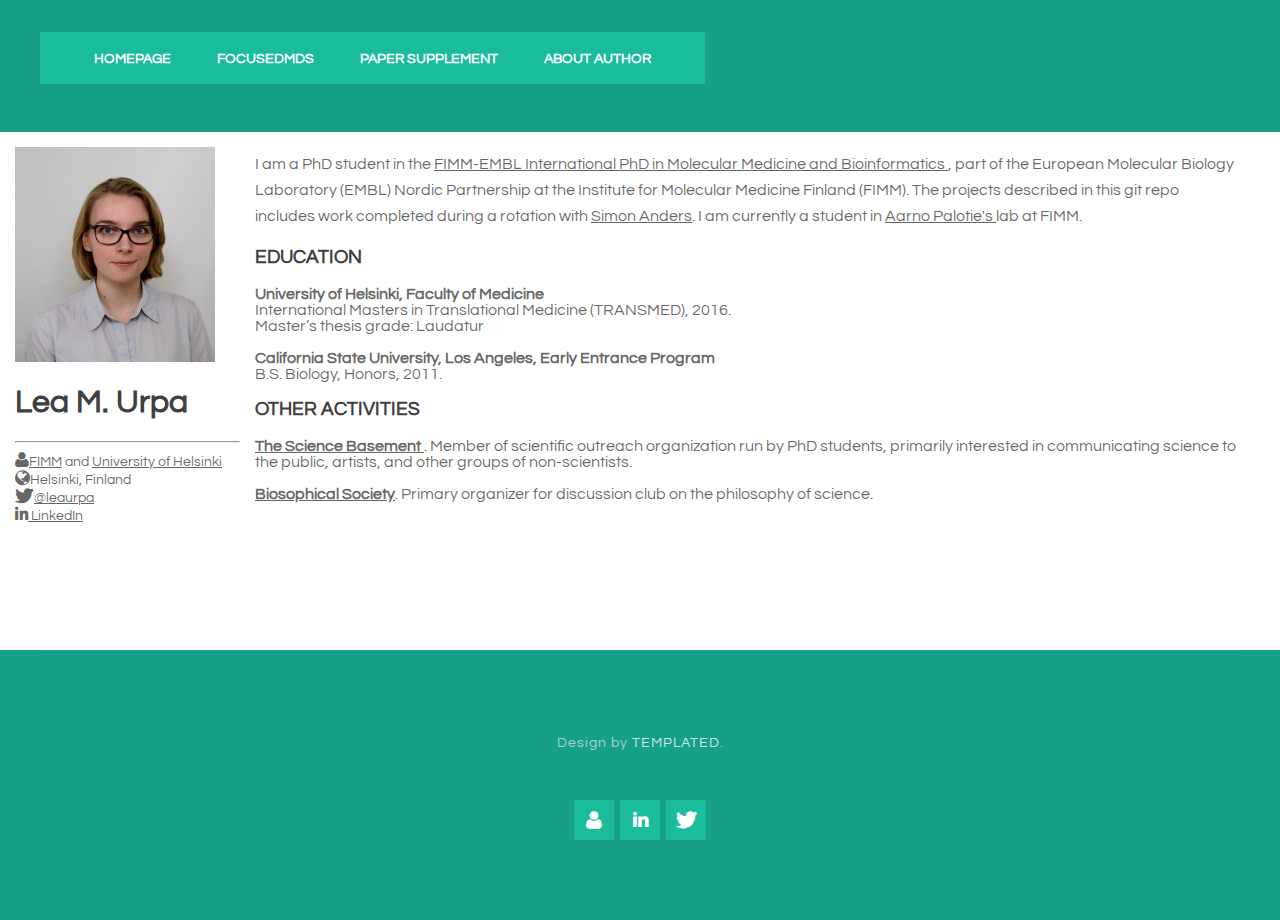
==== About.html @ ff452ba5 "Done fixing the formatting in the new template" ====
<!DOCTYPE html PUBLIC "-//W3C//DTD XHTML 1.0 Strict//EN" "http://www.w3.org/TR/xhtml1/DTD/xhtml1-strict.dtd">
<!--
Design by TEMPLATED
http://templated.co
Released for free under the Creative Commons Attribution License

Name       : Cerulean 
Description: A two-column, fixed-width design with dark color scheme.
Version    : 1.0
Released   : 20131223

-->
<html xmlns="http://www.w3.org/1999/xhtml">

<head>
<meta http-equiv="Content-Type" content="text/html; charset=utf-8" />
<title></title>
<meta name="keywords" content="" />
<meta name="description" content="" />
<link href="http://fonts.googleapis.com/css?family=Source+Sans+Pro:200,300,400,600,700,900|Quicksand:400,700|Questrial" rel="stylesheet" />
<link href="default.css" rel="stylesheet" type="text/css" media="all" />
<link href="fonts.css" rel="stylesheet" type="text/css" media="all" />

<!--[if IE 6]><link href="default_ie6.css" rel="stylesheet" type="text/css" /><![endif]-->
</head>
<body>
<div id="header-wrapper">
	<div id="header" class="container">
		<div id="logo">
			<!-- <h1><span class="icon icon-cog"></span><a href="#">Website title?</a></h1> -->
			<div id="menu">
				<ul>
					<li><a href="https://lea-urpa.github.io/index.html" accesskey="1" title="">Homepage</a></li>
					<li><a href="https://lea-urpa.github.io/focusedMDS.html" accesskey="2" title="">focusedMDS</a></li>
					<li><a href="https://lea-urpa.github.io/PaperSupplement.html" accesskey="3" title="">Paper Supplement</a></li>
					<li class="current_page_item"><a href="#" accesskey="4" title="">About Author</a></li>
				</ul>
			</div>
		</div>
	</div>
</div>


<div class = "wrapper">
	<div id='sidebar', class ="container">
			<div class = "image", id = "profile_image"><img src="images/leaprofile.jpeg"></div>
			<h1>Lea M. Urpa</h1>
			<hr>
			<ul class="fa-ul">
				<li style="font-size:14px"><i class="icon icon-user"></i><a href='https://www.fimm.fi' target="_blank">FIMM</a> and <a href='https://www.helsinki.fi/en' target="_blank">University of Helsinki</a></li>
				<li style="font-size:14px"><i class="icon icon-globe"></i>Helsinki, Finland</li>
				<li style="font-size:14px"><i class="icon icon-twitter"></i><a href='https://twitter.com/leaurpa' target="_blank">@leaurpa</a></li>
				<li style="font-size:14px"><i class="icon icon-linkedin" ></i><a href='https://www.linkedin.com/in/leaurpa/'> LinkedIn</a></li> 
				<li>&nbsp;</li>
			</ul>
	</div>
	<div id="maintext", class="container">
	<p>I am a PhD student in the 
		<a href="https://www.fimm.fi/en/training/doctoral-training/fimm-embl-international-phd"> FIMM-EMBL 
			International PhD in Molecular Medicine and Bioinformatics </a>, part of the European Molecular 
			Biology Laboratory (EMBL) Nordic Partnership at the Institute for Molecular Medicine Finland (FIMM). 
			The projects described in this git repo includes work completed during a rotation with <a href="http://www.zmbh.uni-heidelberg.de/anders/">
			Simon Anders</a>.
			 I am currently a student in <a href= "https://www.fimm.fi/en/research/groups/palotie">Aarno Palotie's </a> lab at FIMM. 
	</p>
	<h3>EDUCATION</h3>
	<p>
		<ul>
			<li> <b>University of Helsinki, Faculty of Medicine </b> <br>
				International Masters in Translational Medicine (TRANSMED), 2016.<br>
				Master’s thesis grade: Laudatur
			</li>
			<br>
			<li> <b>California State University, Los Angeles, Early Entrance Program </b><br>
				B.S. Biology, Honors, 2011. 
			</li>
		</ul>
	</p>
	<h3>OTHER ACTIVITIES</h3>
	<p>
	<ul>
		<li><b><a href= "www.thesciencebasement.org"> 
			The Science Basement </b></a>. 
			Member of scientific outreach organization run by PhD students, primarily interested 
			in communicating science to the public, artists, and other groups of non-scientists.

		</li>
		<br>
		<li><b><a href ="https://www.facebook.com/groups/1552688908324751"> 
			Biosophical Society</b></a>. Primary organizer for discussion club 
			on the philosophy of science.
		</li>
	</ul>
	</p>
	</div>
	</div>	


<div id="copyright" class="container">
	<p>  Design by <a href="http://templated.co" rel="nofollow">TEMPLATED</a>.</p>
		<ul class="contact">
            <li><a href="https://www.fimm.fi/en/research/groups/palotie" class="icon icon-user"><span>Linked In</span></a></li>
            <li><a href="https://www.linkedin.com/in/leaurpa" class="icon icon-linkedin"><span>Linked In</span></a></li>
            <li><a href="https://twitter.com/leaurpa" class="icon icon-twitter"><span>Twitter</span></a></li>
		</ul>
</div>	
</div>
</body>
</html>
---- default.css ----
html, body
	{
		height: 100%;
	}
	
	body
	{
		margin: 0px;
		padding: 0px;
		background: #16A085;
		font-family: 'Questrial', sans-serif;
		font-size: 12pt;
		color: rgba(0,0,0,.6);
	}
	
	
	h1, h2, h3
	{
		margin: 0 0 10 0;
		padding: 0;
		color: #404040;
	}
	
	p, ol, ul
	{
		margin-top: 0;
	}
	
	ol, ul
	{
		padding: 0;
		list-style: none;
	}
	
	p
	{
		line-height: 160%;
	}
	
	strong
	{
	}
	
	a
	{
		color: inherit;
	}
	
	a:hover
	{
		text-decoration: none;
	}
	

	.container
	{
		margin: 0px auto;
		width: 1200px;
	}

/*********************************************************************************/
/* Tutorial content style                                                        */
/*********************************************************************************/	
	.tutorial 
	{
		width:800px;
		margin: 25px 200px 25px;

	}

	.codechunk
	{
		background-color:#EFF0F1;
		padding:10px;
		margin: 10px 0px 10px;
	}
	.figure 
	{
		margin: 25px 0px 25px;
		border: 1px solid rgba(0,0,0,.1);
		padding: 5px;
	}

/*********************************************************************************/
/* CV content style                                                              */
/*********************************************************************************/	
#maintext {
	padding:20px 0px 0px 0px;
}

/*********************************************************************************/
/* Form Style                                                                    */
/*********************************************************************************/

		form
		{
		}
		
			form label
			{
				display: block;
				text-align: left;
				margin-bottom: 0.5em;
			}
			
			form .submit
			{
				margin-top: 2em;
				line-height: 1.5em;
				font-size: 1.3em;
			}
		
			form input.text,
			form select,
			form textarea
			{
				position: relative;
				-webkit-appearance: none;
				display: block;
				border: 0;
				background: #fff;
				background: rgba(255,255,255,0.75);
				width: 100%;
				border-radius: 0.50em;
				margin: 1em 0em;
				padding: 1.50em 1em;
				box-shadow: inset 0 0.1em 0.1em 0 rgba(0,0,0,0.05);
				border: solid 1px rgba(0,0,0,0.15);
				-moz-transition: all 0.35s ease-in-out;
				-webkit-transition: all 0.35s ease-in-out;
				-o-transition: all 0.35s ease-in-out;
				-ms-transition: all 0.35s ease-in-out;
				transition: all 0.35s ease-in-out;
				font-size: 1em;
				outline: none;
			}

				form input.text:hover,
				form select:hover,
				form textarea:hover
				{
				}

				form input.text:focus,
				form select:focus,
				form textarea:focus
				{
					box-shadow: 0 0 2px 1px #E0E0E0;
					background: #fff;
				}
				
				form textarea
				{
					min-height: 12em;
				}

				form .formerize-placeholder
				{
					color: #555 !important;
				}

				form ::-webkit-input-placeholder
				{
					color: #555 !important;
				}

				form :-moz-placeholder
				{
					color: #555 !important;
				}

				form ::-moz-placeholder
				{
					color: #555 !important;
				}

				form :-ms-input-placeholder
				{
					color: #555 !important;
				}

				form ::-moz-focus-inner
				{
					border: 0;
				}


/*********************************************************************************/
/* Image Style                                                                   */
/*********************************************************************************/

	.image
	{
		display: inline-block;
		float:center;
	}
	
	.image img
	{
		display: block;
		width: 100%;
	}
	
	.image-full
	{
		display: block;
		width: 100%;
		margin: 0 0 3em 0;
	}
	
	.image-left
	{
		float: left;
		margin: 0 2em 2em 0;
	}
	
	.image-centered
	{
		display: block;
		margin: 0 0 2em 0;
	}
	
	.image-centered img
	{
		margin: 0 auto;
		width: auto;
	}

	#profile_image 
	{
		width:200px;
	}

	#math_fig
	{
		width:500px;
		border: 1px solid rgba(0,0,0,.1);
	}

/*********************************************************************************/
/* List Styles                                                                   */
/*********************************************************************************/

	ul.style1
	{
	}


/*********************************************************************************/
/* Social Icon Styles                                                            */
/*********************************************************************************/

	ul.contact
	{
		margin: 0;
		padding: 2em 0em 0em 0em;
		list-style: none;
	}
	
	ul.contact li
	{
		display: inline-block;
		padding: 0em 0.10em;
		font-size: 1em;
	}
	
	ul.contact li span
	{
		display: none;
		margin: 0;
		padding: 0;
	}
	
	ul.contact li a
	{
		color: #FFF;
	}
	
	ul.contact li a:before
	{
		display: inline-block;
		background: #1ABC9C;
		width: 40px;
		height: 40px;
		line-height: 40px;
		text-align: center;
		color: #FFFFFF;
	}
	

/*********************************************************************************/
/* Button Style                                                                  */
/*********************************************************************************/

	.button
	{
		display: inline-block;
		margin-top: 2em;
		padding: 0.8em 2em;
		background: #16A085;
		line-height: 1.8em;
		letter-spacing: 1px;
		text-decoration: none;
		font-size: 1em;
		color: #FFF;
	}
	
	.button:before
	{
		display: inline-block;
		background: #8DCB89;
		margin-right: 1em;
		width: 40px;
		height: 40px;
		line-height: 40px;
		border-radius: 20px;
		text-align: center;
		color: #272925;
	}
	
	.button-small
	{
	}
		
/*********************************************************************************/
/* Heading Titles                                                                */
/*********************************************************************************/

	.title
	{
		margin-bottom: 3em;
	}
	
	.title h2
	{
		font-size: 2.8em;
	}
	
	.title .byline
	{
		font-size: 1.1em;
		color: #6F6F6F;
	}

/*********************************************************************************/
/* Header                                                                        */
/*********************************************************************************/

	#header-wrapper
	{
		overflow: hidden;
		padding: 2em 0em;
		background: url(images/bg01.jpg) repeat-x center top;
	}

	#header
	{
	}

/*********************************************************************************/
/* Logo                                                                          */
/*********************************************************************************/

	#logo
	{
	}
	
	#logo h1
	{
		display: inline-block;
		margin-bottom: 0.20em;
		padding: 0.20em 0.9em;
		font-size: 3.5em;
	}
	
	#logo a
	{
		text-decoration: none;
		color: #FFF;
	}
	
	#logo span
	{
		padding-right: 0.5em;
		text-transform: uppercase;
		font-size: 0.90em;
		color: rgba(255,255,255,1);
	}

	#logo span a
	{
		color: rgba(255,255,255,0.8);
	}
	
	

/*********************************************************************************/
/* Menu                                                                          */
/*********************************************************************************/

	#menu
	{
	}
	
	#menu ul
	{
		display: inline-block;
		padding: 0em 2em;
		background: #1ABC9C;
		text-align: center;
	}
	
	#menu li
	{
		display: inline-block;
	}
	
	#menu li a, #menu li span
	{
		display: inline-block;
		padding: 1.3em 1.5em;
		text-decoration: none;
		font-size: 0.90em;
		font-weight: 600;
		text-transform: uppercase;
		outline: 0;
		color: #FFF;
	}
	
	#menu li:hover a, #menu li.active a, #menu li.active span
	{
	}
	
	#menu .current_page_item a
	{
		color: #FFF;
	}
	

/*********************************************************************************/
/* Banner                                                                        */
/*********************************************************************************/

	#banner
	{
	}

/*********************************************************************************/
/* Wrapper                                                                       */
/*********************************************************************************/


	.wrapper
	{
		overflow: hidden;
		padding: 0em 0em 5em 0em;
		background: #FFF;
	}

	#wrapper1
	{
		background: #FFF;
	}

	#wrapper2
	{
		overflow: hidden;
		background: #F3F3F3;
		padding: 5em 0em;
		text-align: center;
	}

	#wrapper3
	{
	}
	
	#wrapper4
	{
	}

/*********************************************************************************/
/* Welcome                                                                       */
/*********************************************************************************/

	#welcome
	{
		overflow: hidden;
		width: 1000px;
		padding: 8em 100px 0em 100px;
		text-align: center;
		color: rgba(0,0,0,0.6);
	}
	
	#welcome .content
	{
		padding: 0em 8em;
	}
	
	#welcome .title h2
	{
		color: rgba(0,0,0,0.8);
	}
	
	#welcome a,
	#welcome strong
	{
		color: rgba(0,0,0,0.8);
	}

/*********************************************************************************/
/* Page                                                                          */
/*********************************************************************************/

	#page-wrapper
	{
		overflow: hidden;
		background: #F3F3F3;
		padding: 3em 0em;
		text-align: center;
	}

	#page
	{
	}

/*********************************************************************************/
/* Content                                                                       */
/*********************************************************************************/

	#content
	{
		float: left;
		width: 700px;
		padding-right: 100px;
		border-right: 1px solid rgba(0,0,0,.1);
	}

/*********************************************************************************/
/* Sidebar                                                                       */
/*********************************************************************************/

	#sidebar
	{
		/*display:inline-block;*/
		float: left;
		width: 225px;
		padding: 15px;

	}


/*********************************************************************************/
/* Footer                                                                        */
/*********************************************************************************/

	#footer
	{
		text-align: center;
	}

	
	#footer .title span
	{
		color: rgba(255,255,255,0.4);
	}

/*********************************************************************************/
/* Copyright                                                                     */
/*********************************************************************************/

	#copyright
	{
		overflow: hidden;
		padding: 5em 0em;
		border-top: 1px solid rgba(255,255,255,0.08);
		text-align: center;
	}
	
	#copyright p
	{
		letter-spacing: 1px;
		font-size: 0.90em;
		color: rgba(255,255,255,0.6);
	}
	
	#copyright a
	{
		text-decoration: none;
		color: rgba(255,255,255,0.8);
	}

/*********************************************************************************/
/* Newsletter                                                                    */
/*********************************************************************************/

	#newsletter
	{
		overflow: hidden;
		padding: 8em 0em;
		background: #EDEDED;
		text-align: center;
	}
	
	#newsletter .title h2
	{
		color: rgba(0,0,0,0.8);
	}
	
	#newsletter .content
	{
		width: 600px;
		margin: 0px auto;
	}
	
/*********************************************************************************/
/* Portfolio                                                                     */
/*********************************************************************************/

	#portfolio
	{
	}
	
	#portfolio .box
	{
		text-align: center;
		color: rgba(0,0,0,0.5);
	}
	
	#portfolio h3
	{
		display: block;
		padding-bottom: 1em;
		font-size: 1em;
		color: rgba(0,0,0,0.6);
	}

	#portfolio .title
	{
		text-align: center;
	}

	#portfolio .title h2
	{
		color: rgba(0,0,0,0.8);
	}

	.column1,
	.column2,
	.column3,
	.column4
	{
		width: 282px;
	}
	
	.column1,
	.column2,
	.column3
	{
		float: left;
		margin-right: 24px;
	}
	
	.column4
	{
		float: right;
	}

/*********************************************************************************/
/* Three Columns                                                                 */
/*********************************************************************************/

	#three-column
	{
		overflow: hidden;
		text-align: center;
	}
	
	#three-column h2
	{
		margin: 1em 0em;
		font-size: 1.5em;
		font-weight: 700;
	}
	
	#three-column .icon
	{
		position: relative;
		display: block;
		margin: 0px auto 0.80em auto;
		background: none;
		line-height: 150px;
		font-size: 4em;
		width: 150px;
		height: 150px;
		border-radius: 100px;
		border: 6px solid #67128F;
		text-align: center;
		color: #FFF;
		
	}
		
	#three-column #tbox1,
	#three-column #tbox2,
	#three-column #tbox3
	{
		float: left;
		width: 320px;
		padding: 80px 40px 80px 40px;
	}
	
	#three-column .title
	{
		text-align: center;
	}
	
	#three-column .title h2
	{
		font-size: 1.60em;
	}
	
	#three-column .title .byline
	{
		padding-top: 0.50em;
		font-size: 0.90em;
		color: #858585;
	}

	#three-column .arrow-down
	{
		border-top-color: #292929;
	}
	
	
	ul.tools
	{
		margin: 0;
		padding: 0em 0em 0em 0em;
		list-style: none;
	}
	
	ul.tools li
	{
		display: inline-block;
		padding: 0em .2em;
		font-size: 4em;
	}
	
	ul.tools li span
	{
		display: none;
		margin: 0;
		padding: 0;
	}
	
	ul.tools li a
	{
		color: #FFF;
	}
	
	ul.tools li a:before
	{
		display: inline-block;
		background: #1ABC9C;
		width: 120px;
		height: 120px;
		border-radius: 50%;
		line-height: 120px;
		text-align: center;
		color: #FFFFFF;
	}
---- fonts.css ----
@charset 'UTF-8';

@font-face
{
	font-family: 'FontAwesome';
	src: url('fonts/fontawesome-webfont.eot?v=3.0.1');
	src: url('fonts/fontawesome-webfont.eot?#iefix&v=3.0.1') format('embedded-opentype'),
	     url('fonts/fontawesome-webfont.woff?v=3.0.1') format('woff'),
	     url('fonts/fontawesome-webfont.ttf?v=3.0.1') format('truetype'),
	     url('fonts/fontawesome-webfont.svg#FontAwesome') format('svg');
	font-weight: normal;
	font-style: normal;
}

@font-face
{
	font-family: 'Font-Awesome-Social';
	src: url('fonts/fontawesome-social-webfont.eot');
	src: url('fonts/fontawesome-social-webfont.eot?#iefix') format('embedded-opentype'),
	     url('fonts/fontawesome-social-webfont.woff') format('woff'),
		 url('fonts/fontawesome-social-webfont.ttf') format('truetype'),
		 url('fonts/fontawesome-social-webfont.svg#Font-Awesome-More') format('svg');
	font-weight: normal;
	font-style: normal;
}

/*********************************************************************************/
/* Icons                                                                         */
/*********************************************************************************/

	/*
		Powered by:
		
		Font Awesome (http://fortawesome.github.com/Font-Awesome/)
		Font Awesome More (http://gregoryloucas.github.com/Font-Awesome-More/)
	*/

	.icon
	{
		text-decoration: none;
	}

		.icon:before
		{
			font-size: 1.25em;
			text-decoration: none;
			font-family: FontAwesome;
			font-weight: normal;
			font-style: normal;
			-webkit-text-rendering: optimizeLegibility;
			-moz-text-rendering: optimizeLegibility;
			-ms-text-rendering: optimizeLegibility;
			-o-text-rendering: optimizeLegibility;
			text-rendering: optimizeLegibility;
			-webkit-font-smoothing: antialiased;
			-moz-font-smoothing: antialiased;
			-ms-font-smoothing: antialiased;
			-o-font-smoothing: antialiased;
			font-smoothing: antialiased;
			-webkit-font-feature-settings: "liga" 1, "dlig" 1;
			-moz-font-feature-settings: "liga=1, dlig=1";
			-ms-font-feature-settings: "liga" 1, "dlig" 1;
			-o-font-feature-settings: "liga" 1, "dlig" 1;
			font-feature-settings: "liga" 1, "dlig" 1;
		}

		.icon-glass:before                { content: "\f000"; }
		.icon-music:before                { content: "\f001"; }
		.icon-search:before               { content: "\f002"; }
		.icon-envelope:before             { content: "\f003"; }
		.icon-heart:before                { content: "\f004"; }
		.icon-star:before                 { content: "\f005"; }
		.icon-star-empty:before           { content: "\f006"; }
		.icon-user:before                 { content: "\f007"; }
		.icon-film:before                 { content: "\f008"; }
		.icon-th-large:before             { content: "\f009"; }
		.icon-th:before                   { content: "\f00a"; }
		.icon-th-list:before              { content: "\f00b"; }
		.icon-ok:before                   { content: "\f00c"; }
		.icon-remove:before               { content: "\f00d"; }
		.icon-zoom-in:before              { content: "\f00e"; }

		.icon-zoom-out:before             { content: "\f010"; }
		.icon-off:before                  { content: "\f011"; }
		.icon-signal:before               { content: "\f012"; }
		.icon-cog:before                  { content: "\f013"; }
		.icon-trash:before                { content: "\f014"; }
		.icon-home:before                 { content: "\f015"; }
		.icon-file:before                 { content: "\f016"; }
		.icon-time:before                 { content: "\f017"; }
		.icon-road:before                 { content: "\f018"; }
		.icon-download-alt:before         { content: "\f019"; }
		.icon-download:before             { content: "\f01a"; }
		.icon-upload:before               { content: "\f01b"; }
		.icon-inbox:before                { content: "\f01c"; }
		.icon-play-circle:before          { content: "\f01d"; }
		.icon-repeat:before               { content: "\f01e"; }

		/* \f020 doesn't work in Safari. all shifted one down */
		.icon-refresh:before              { content: "\f021"; }
		.icon-list-alt:before             { content: "\f022"; }
		.icon-lock:before                 { content: "\f023"; }
		.icon-flag:before                 { content: "\f024"; }
		.icon-headphones:before           { content: "\f025"; }
		.icon-volume-off:before           { content: "\f026"; }
		.icon-volume-down:before          { content: "\f027"; }
		.icon-volume-up:before            { content: "\f028"; }
		.icon-qrcode:before               { content: "\f029"; }
		.icon-barcode:before              { content: "\f02a"; }
		.icon-tag:before                  { content: "\f02b"; }
		.icon-tags:before                 { content: "\f02c"; }
		.icon-book:before                 { content: "\f02d"; }
		.icon-bookmark:before             { content: "\f02e"; }
		.icon-print:before                { content: "\f02f"; }

		.icon-camera:before               { content: "\f030"; }
		.icon-font:before                 { content: "\f031"; }
		.icon-bold:before                 { content: "\f032"; }
		.icon-italic:before               { content: "\f033"; }
		.icon-text-height:before          { content: "\f034"; }
		.icon-text-width:before           { content: "\f035"; }
		.icon-align-left:before           { content: "\f036"; }
		.icon-align-center:before         { content: "\f037"; }
		.icon-align-right:before          { content: "\f038"; }
		.icon-align-justify:before        { content: "\f039"; }
		.icon-list:before                 { content: "\f03a"; }
		.icon-indent-left:before          { content: "\f03b"; }
		.icon-indent-right:before         { content: "\f03c"; }
		.icon-facetime-video:before       { content: "\f03d"; }
		.icon-picture:before              { content: "\f03e"; }

		.icon-pencil:before               { content: "\f040"; }
		.icon-map-marker:before           { content: "\f041"; }
		.icon-adjust:before               { content: "\f042"; }
		.icon-tint:before                 { content: "\f043"; }
		.icon-edit:before                 { content: "\f044"; }
		.icon-share:before                { content: "\f045"; }
		.icon-check:before                { content: "\f046"; }
		.icon-move:before                 { content: "\f047"; }
		.icon-step-backward:before        { content: "\f048"; }
		.icon-fast-backward:before        { content: "\f049"; }
		.icon-backward:before             { content: "\f04a"; }
		.icon-play:before                 { content: "\f04b"; }
		.icon-pause:before                { content: "\f04c"; }
		.icon-stop:before                 { content: "\f04d"; }
		.icon-forward:before              { content: "\f04e"; }

		.icon-fast-forward:before         { content: "\f050"; }
		.icon-step-forward:before         { content: "\f051"; }
		.icon-eject:before                { content: "\f052"; }
		.icon-chevron-left:before         { content: "\f053"; }
		.icon-chevron-right:before        { content: "\f054"; }
		.icon-plus-sign:before            { content: "\f055"; }
		.icon-minus-sign:before           { content: "\f056"; }
		.icon-remove-sign:before          { content: "\f057"; }
		.icon-ok-sign:before              { content: "\f058"; }
		.icon-question-sign:before        { content: "\f059"; }
		.icon-info-sign:before            { content: "\f05a"; }
		.icon-screenshot:before           { content: "\f05b"; }
		.icon-remove-circle:before        { content: "\f05c"; }
		.icon-ok-circle:before            { content: "\f05d"; }
		.icon-ban-circle:before           { content: "\f05e"; }

		.icon-arrow-left:before           { content: "\f060"; }
		.icon-arrow-right:before          { content: "\f061"; }
		.icon-arrow-up:before             { content: "\f062"; }
		.icon-arrow-down:before           { content: "\f063"; }
		.icon-share-alt:before            { content: "\f064"; }
		.icon-resize-full:before          { content: "\f065"; }
		.icon-resize-small:before         { content: "\f066"; }
		.icon-plus:before                 { content: "\f067"; }
		.icon-minus:before                { content: "\f068"; }
		.icon-asterisk:before             { content: "\f069"; }
		.icon-exclamation-sign:before     { content: "\f06a"; }
		.icon-gift:before                 { content: "\f06b"; }
		.icon-leaf:before                 { content: "\f06c"; }
		.icon-fire:before                 { content: "\f06d"; }
		.icon-eye-open:before             { content: "\f06e"; }

		.icon-eye-close:before            { content: "\f070"; }
		.icon-warning-sign:before         { content: "\f071"; }
		.icon-plane:before                { content: "\f072"; }
		.icon-calendar:before             { content: "\f073"; }
		.icon-random:before               { content: "\f074"; }
		.icon-comment:before              { content: "\f075"; }
		.icon-magnet:before               { content: "\f076"; }
		.icon-chevron-up:before           { content: "\f077"; }
		.icon-chevron-down:before         { content: "\f078"; }
		.icon-retweet:before              { content: "\f079"; }
		.icon-shopping-cart:before        { content: "\f07a"; }
		.icon-folder-close:before         { content: "\f07b"; }
		.icon-folder-open:before          { content: "\f07c"; }
		.icon-resize-vertical:before      { content: "\f07d"; }
		.icon-resize-horizontal:before    { content: "\f07e"; }

		.icon-bar-chart:before            { content: "\f080"; }
		.icon-twitter-sign:before         { content: "\f081"; }
		.icon-facebook-sign:before        { content: "\f082"; }
		.icon-camera-retro:before         { content: "\f083"; }
		.icon-key:before                  { content: "\f084"; }
		.icon-cogs:before                 { content: "\f085"; }
		.icon-comments:before             { content: "\f086"; }
		.icon-thumbs-up:before            { content: "\f087"; }
		.icon-thumbs-down:before          { content: "\f088"; }
		.icon-star-half:before            { content: "\f089"; }
		.icon-heart-empty:before          { content: "\f08a"; }
		.icon-signout:before              { content: "\f08b"; }
		.icon-linkedin-sign:before        { content: "\f08c"; }
		.icon-pushpin:before              { content: "\f08d"; }
		.icon-external-link:before        { content: "\f08e"; }

		.icon-signin:before               { content: "\f090"; }
		.icon-trophy:before               { content: "\f091"; }
		.icon-github-sign:before          { content: "\f092"; }
		.icon-upload-alt:before           { content: "\f093"; }
		.icon-lemon:before                { content: "\f094"; }
		.icon-phone:before                { content: "\f095"; }
		.icon-check-empty:before          { content: "\f096"; }
		.icon-bookmark-empty:before       { content: "\f097"; }
		.icon-phone-sign:before           { content: "\f098"; }
		.icon-twitter:before              { content: "\f099"; }
		.icon-facebook:before             { content: "\f09a"; }
		.icon-github:before               { content: "\f09b"; }
		.icon-unlock:before               { content: "\f09c"; }
		.icon-credit-card:before          { content: "\f09d"; }
		.icon-rss:before                  { content: "\f09e"; }

		.icon-hdd:before                  { content: "\f0a0"; }
		.icon-bullhorn:before             { content: "\f0a1"; }
		.icon-bell:before                 { content: "\f0a2"; }
		.icon-certificate:before          { content: "\f0a3"; }
		.icon-hand-right:before           { content: "\f0a4"; }
		.icon-hand-left:before            { content: "\f0a5"; }
		.icon-hand-up:before              { content: "\f0a6"; }
		.icon-hand-down:before            { content: "\f0a7"; }
		.icon-circle-arrow-left:before    { content: "\f0a8"; }
		.icon-circle-arrow-right:before   { content: "\f0a9"; }
		.icon-circle-arrow-up:before      { content: "\f0aa"; }
		.icon-circle-arrow-down:before    { content: "\f0ab"; }
		.icon-globe:before                { content: "\f0ac"; }
		.icon-wrench:before               { content: "\f0ad"; }
		.icon-tasks:before                { content: "\f0ae"; }

		.icon-filter:before               { content: "\f0b0"; }
		.icon-briefcase:before            { content: "\f0b1"; }
		.icon-fullscreen:before           { content: "\f0b2"; }

		.icon-group:before                { content: "\f0c0"; }
		.icon-link:before                 { content: "\f0c1"; }
		.icon-cloud:before                { content: "\f0c2"; }
		.icon-beaker:before               { content: "\f0c3"; }
		.icon-cut:before                  { content: "\f0c4"; }
		.icon-copy:before                 { content: "\f0c5"; }
		.icon-paper-clip:before           { content: "\f0c6"; }
		.icon-save:before                 { content: "\f0c7"; }
		.icon-sign-blank:before           { content: "\f0c8"; }
		.icon-reorder:before              { content: "\f0c9"; }
		.icon-list-ul:before              { content: "\f0ca"; }
		.icon-list-ol:before              { content: "\f0cb"; }
		.icon-strikethrough:before        { content: "\f0cc"; }
		.icon-underline:before            { content: "\f0cd"; }
		.icon-table:before                { content: "\f0ce"; }

		.icon-magic:before                { content: "\f0d0"; }
		.icon-truck:before                { content: "\f0d1"; }
		.icon-pinterest:before            { content: "\f0d2"; }
		.icon-pinterest-sign:before       { content: "\f0d3"; }
		.icon-google-plus-sign:before     { content: "\f0d4"; }
		.icon-google-plus:before          { content: "\f0d5"; }
		.icon-money:before                { content: "\f0d6"; }
		.icon-caret-down:before           { content: "\f0d7"; }
		.icon-caret-up:before             { content: "\f0d8"; }
		.icon-caret-left:before           { content: "\f0d9"; }
		.icon-caret-right:before          { content: "\f0da"; }
		.icon-columns:before              { content: "\f0db"; }
		.icon-sort:before                 { content: "\f0dc"; }
		.icon-sort-down:before            { content: "\f0dd"; }
		.icon-sort-up:before              { content: "\f0de"; }

		.icon-envelope-alt:before         { content: "\f0e0"; }
		.icon-linkedin:before             { content: "\f0e1"; }
		.icon-undo:before                 { content: "\f0e2"; }
		.icon-legal:before                { content: "\f0e3"; }
		.icon-dashboard:before            { content: "\f0e4"; }
		.icon-comment-alt:before          { content: "\f0e5"; }
		.icon-comments-alt:before         { content: "\f0e6"; }
		.icon-bolt:before                 { content: "\f0e7"; }
		.icon-sitemap:before              { content: "\f0e8"; }
		.icon-umbrella:before             { content: "\f0e9"; }
		.icon-paste:before                { content: "\f0ea"; }
		.icon-lightbulb:before            { content: "\f0eb"; }
		.icon-exchange:before             { content: "\f0ec"; }
		.icon-cloud-download:before       { content: "\f0ed"; }
		.icon-cloud-upload:before         { content: "\f0ee"; }

		.icon-user-md:before              { content: "\f0f0"; }
		.icon-stethoscope:before          { content: "\f0f1"; }
		.icon-suitcase:before             { content: "\f0f2"; }
		.icon-bell-alt:before             { content: "\f0f3"; }
		.icon-coffee:before               { content: "\f0f4"; }
		.icon-food:before                 { content: "\f0f5"; }
		.icon-file-alt:before             { content: "\f0f6"; }
		.icon-building:before             { content: "\f0f7"; }
		.icon-hospital:before             { content: "\f0f8"; }
		.icon-ambulance:before            { content: "\f0f9"; }
		.icon-medkit:before               { content: "\f0fa"; }
		.icon-fighter-jet:before          { content: "\f0fb"; }
		.icon-beer:before                 { content: "\f0fc"; }
		.icon-h-sign:before               { content: "\f0fd"; }
		.icon-plus-sign-alt:before        { content: "\f0fe"; }

		.icon-double-angle-left:before    { content: "\f100"; }
		.icon-double-angle-right:before   { content: "\f101"; }
		.icon-double-angle-up:before      { content: "\f102"; }
		.icon-double-angle-down:before    { content: "\f103"; }
		.icon-angle-left:before           { content: "\f104"; }
		.icon-angle-right:before          { content: "\f105"; }
		.icon-angle-up:before             { content: "\f106"; }
		.icon-angle-down:before           { content: "\f107"; }
		.icon-desktop:before              { content: "\f108"; }
		.icon-laptop:before               { content: "\f109"; }
		.icon-tablet:before               { content: "\f10a"; }
		.icon-mobile-phone:before         { content: "\f10b"; }
		.icon-circle-blank:before         { content: "\f10c"; }
		.icon-quote-left:before           { content: "\f10d"; }
		.icon-quote-right:before          { content: "\f10e"; }

		.icon-spinner:before              { content: "\f110"; }
		.icon-circle:before               { content: "\f111"; }
		.icon-reply:before                { content: "\f112"; }
		.icon-github-alt:before           { content: "\f113"; }
		.icon-folder-close-alt:before     { content: "\f114"; }
		.icon-folder-open-alt:before      { content: "\f115"; }

		.icon-blogger-sign:before,.icon-blogger:before,.icon-delicious:before,.icon-dribbble-sign:before,.icon-dribbble:before,.icon-dropbox:before,.icon-drupal:before,.icon-evernote-sign:before,.icon-evernote:before,.icon-flickr-sign:before,.icon-flickr:before,.icon-forrst-sign:before,.icon-forrst:before,.icon-foursquare-sign:before,.icon-foursquare:before,.icon-git-fork:before,.icon-hacker-news:before,.icon-instagram:before,.icon-lastfm-sign:before,.icon-lastfm:before,.icon-paypal:before,.icon-picasa-sign:before,.icon-picasa:before,.icon-reddit:before,.icon-share-this-sign:before,.icon-share-this:before,.icon-skype:before,.icon-soundcloud:before,.icon-spotify:before,.icon-stack-overflow:before,.icon-tumblr-sign:before,.icon-tumblr:before,.icon-vimeo-sign:before,.icon-vimeo:before,.icon-wordpress-sign:before,.icon-wordpress:before,.icon-yelp-sign:before,.icon-yelp:before,.icon-youtube-sign:before,.icon-youtube:before              {font-family:'Font-Awesome-Social'; }

		.icon-dropbox:before              { content: "\f300"; }
		.icon-drupal:before               { content: "\f301"; }
		.icon-git-fork:before             { content: "\f302"; }
		.icon-instagram:before            { content: "\f303"; }
		.icon-share-this-sign:before      { content: "\f304"; }
		.icon-share-this:before           { content: "\f305"; }
		.icon-foursquare-sign:before      { content: "\f306"; }
		.icon-foursquare:before           { content: "\f307"; }
		.icon-hacker-news:before          { content: "\f308"; }
		.icon-skype:before                { content: "\f309"; }
		.icon-spotify:before              { content: "\f30a"; }
		.icon-soundcloud:before           { content: "\f30b"; }
		.icon-paypal:before               { content: "\f30c"; }
		.icon-youtube-sign:before         { content: "\f30d"; }
		.icon-youtube:before              { content: "\f30e"; }
		.icon-reddit:before               { content: "\f30f"; }
		.icon-blogger-sign:before         { content: "\f310"; }
		.icon-blogger:before              { content: "\f311"; }
		.icon-dribbble-sign:before        { content: "\f312"; }
		.icon-dribbble:before             { content: "\f313"; }
		.icon-evernote-sign:before        { content: "\f314"; }
		.icon-evernote:before             { content: "\f315"; }
		.icon-flickr-sign:before          { content: "\f316"; }
		.icon-flickr:before               { content: "\f317"; }
		.icon-forrst-sign:before          { content: "\f318"; }
		.icon-forrst:before               { content: "\f319"; }
		.icon-delicious:before            { content: "\f31a"; }
		.icon-lastfm-sign:before          { content: "\f31b"; }
		.icon-lastfm:before               { content: "\f31c"; }
		.icon-picasa-sign:before          { content: "\f31d"; }
		.icon-picasa:before               { content: "\f31e"; }
		.icon-stack-overflow:before       { content: "\f320"; }
		.icon-tumblr-sign:before          { content: "\f321"; }
		.icon-tumblr:before               { content: "\f322"; }
		.icon-vimeo-sign:before           { content: "\f323"; }
		.icon-vimeo:before                { content: "\f324"; }
		.icon-wordpress-sign:before       { content: "\f325"; }
		.icon-wordpress:before            { content: "\f326"; }
		.icon-yelp-sign:before            { content: "\f327"; }
		.icon-yelp:before                 { content: "\f328"; }
		.icon-cloud-upload:before		  { content: "\f0ee"; }
		.icon-cloud-download:before		  { content: "\f0ed"; }
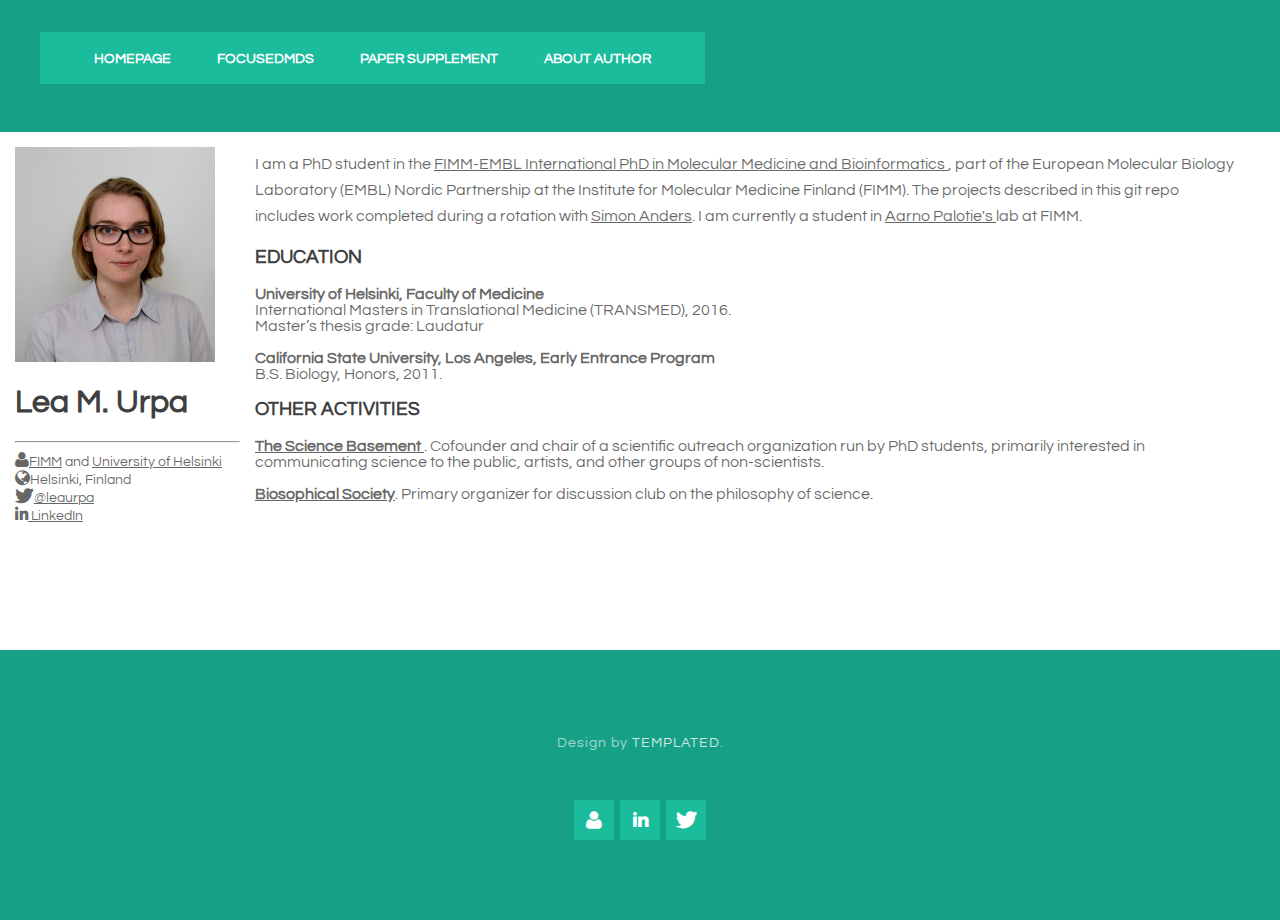
==== commit 941d9d2a: "added more info on The Science Basement" ====
--- a/About.html
+++ b/About.html
@@ -81,7 +81,7 @@
 	<ul>
 		<li><b><a href= "www.thesciencebasement.org"> 
 			The Science Basement </b></a>. 
-			Member of scientific outreach organization run by PhD students, primarily interested 
+			Cofounder and chair of a scientific outreach organization run by PhD students, primarily interested 
 			in communicating science to the public, artists, and other groups of non-scientists.
 
 		</li>
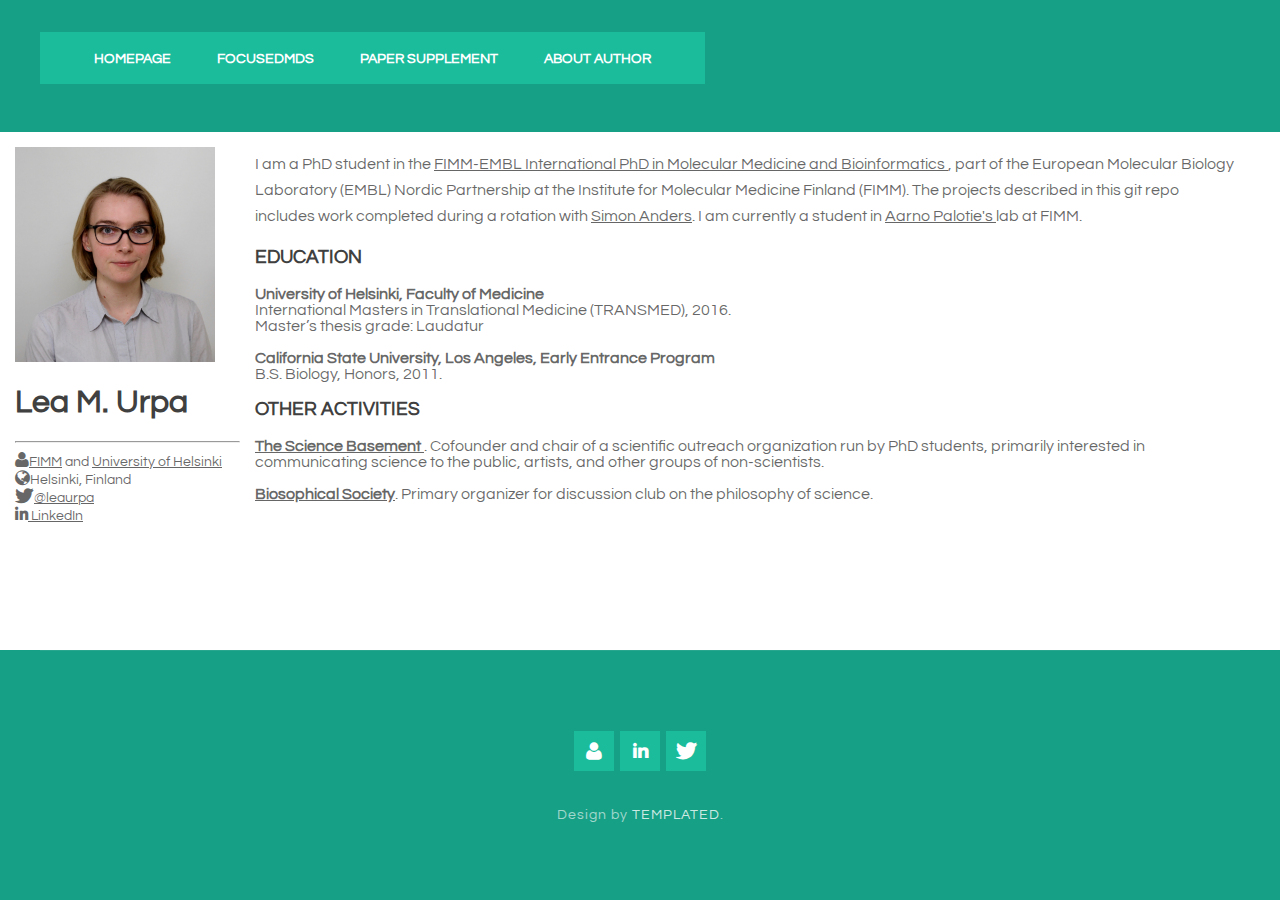
==== commit 3eca1631: "Moved connection buttons above templated link and fixed formatting" ====
--- a/About.html
+++ b/About.html
@@ -97,12 +97,12 @@
 
 
 <div id="copyright" class="container">
-	<p>  Design by <a href="http://templated.co" rel="nofollow">TEMPLATED</a>.</p>
 		<ul class="contact">
             <li><a href="https://www.fimm.fi/en/research/groups/palotie" class="icon icon-user"><span>Linked In</span></a></li>
             <li><a href="https://www.linkedin.com/in/leaurpa" class="icon icon-linkedin"><span>Linked In</span></a></li>
             <li><a href="https://twitter.com/leaurpa" class="icon icon-twitter"><span>Twitter</span></a></li>
 		</ul>
+	<p>  Design by <a href="http://templated.co" rel="nofollow">TEMPLATED</a>.</p>
 </div>	
 </div>
 </body>
--- a/default.css
+++ b/default.css
@@ -253,7 +253,7 @@
 	ul.contact
 	{
 		margin: 0;
-		padding: 2em 0em 0em 0em;
+		padding: 2em 0em 2em 0em;
 		list-style: none;
 	}
 	
@@ -571,7 +571,7 @@
 	#copyright
 	{
 		overflow: hidden;
-		padding: 5em 0em;
+		padding: 3em 0em;
 		border-top: 1px solid rgba(255,255,255,0.08);
 		text-align: center;
 	}
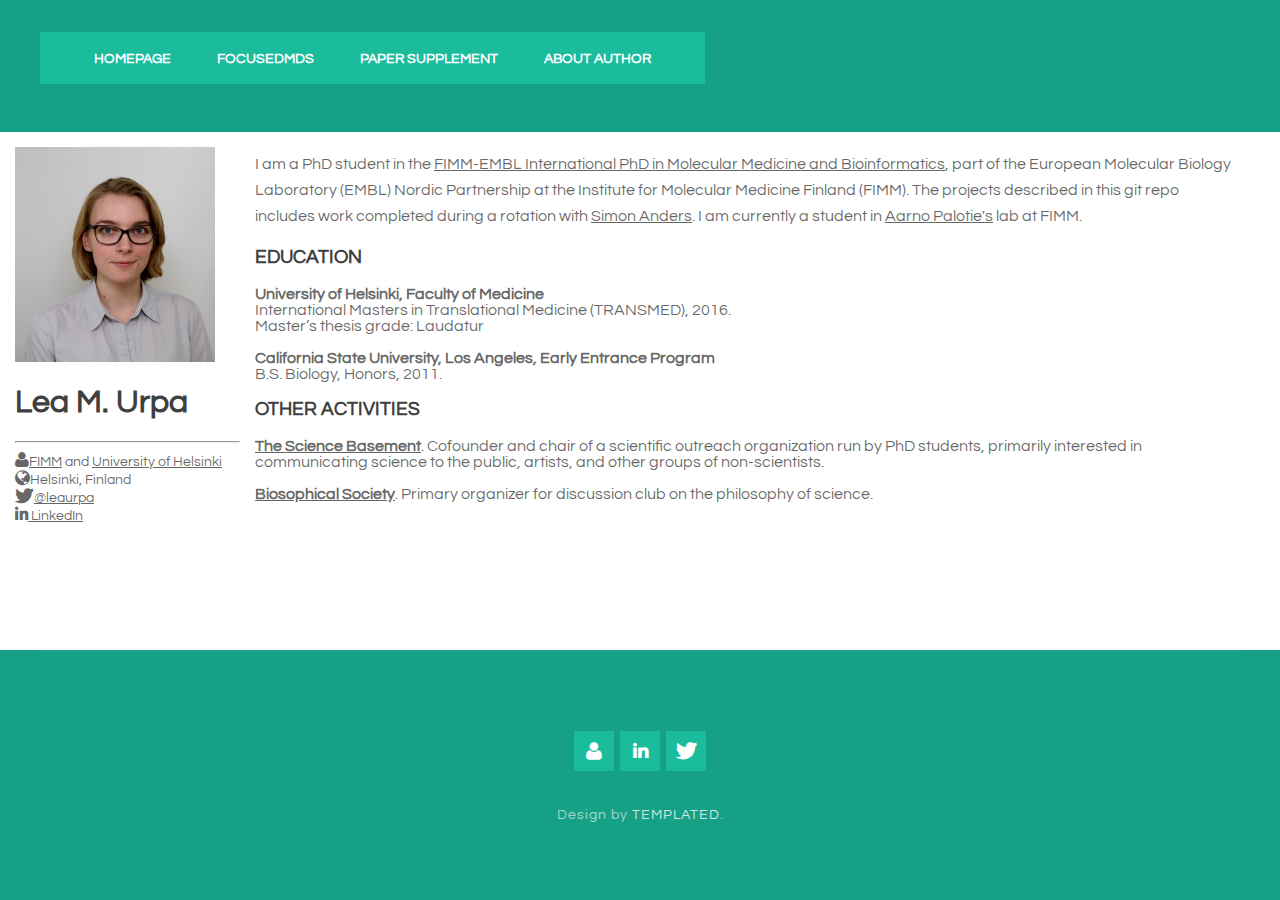
==== commit 5308bc87: "minor formatting" ====
--- a/About.html
+++ b/About.html
@@ -56,12 +56,12 @@
 	</div>
 	<div id="maintext", class="container">
 	<p>I am a PhD student in the 
-		<a href="https://www.fimm.fi/en/training/doctoral-training/fimm-embl-international-phd"> FIMM-EMBL 
-			International PhD in Molecular Medicine and Bioinformatics </a>, part of the European Molecular 
+		<a href="https://www2.helsinki.fi/en/hilife-fimm/training/doctoral-training-at-fimm/fimm-embl-international-phd-programme"> FIMM-EMBL 
+			International PhD in Molecular Medicine and Bioinformatics</a>, part of the European Molecular 
 			Biology Laboratory (EMBL) Nordic Partnership at the Institute for Molecular Medicine Finland (FIMM). 
 			The projects described in this git repo includes work completed during a rotation with <a href="http://www.zmbh.uni-heidelberg.de/anders/">
 			Simon Anders</a>.
-			 I am currently a student in <a href= "https://www.fimm.fi/en/research/groups/palotie">Aarno Palotie's </a> lab at FIMM. 
+			 I am currently a student in <a href= "https://www2.helsinki.fi/en/researchgroups/genomics-of-neurological-and-neuropsychiatric-disorders">Aarno Palotie's</a> lab at FIMM. 
 	</p>
 	<h3>EDUCATION</h3>
 	<p>
@@ -79,8 +79,8 @@
 	<h3>OTHER ACTIVITIES</h3>
 	<p>
 	<ul>
-		<li><b><a href= "www.thesciencebasement.org"> 
-			The Science Basement </b></a>. 
+		<li><b><a href= "https://www.thesciencebasement.org"> 
+			The Science Basement</b></a>. 
 			Cofounder and chair of a scientific outreach organization run by PhD students, primarily interested 
 			in communicating science to the public, artists, and other groups of non-scientists.
 
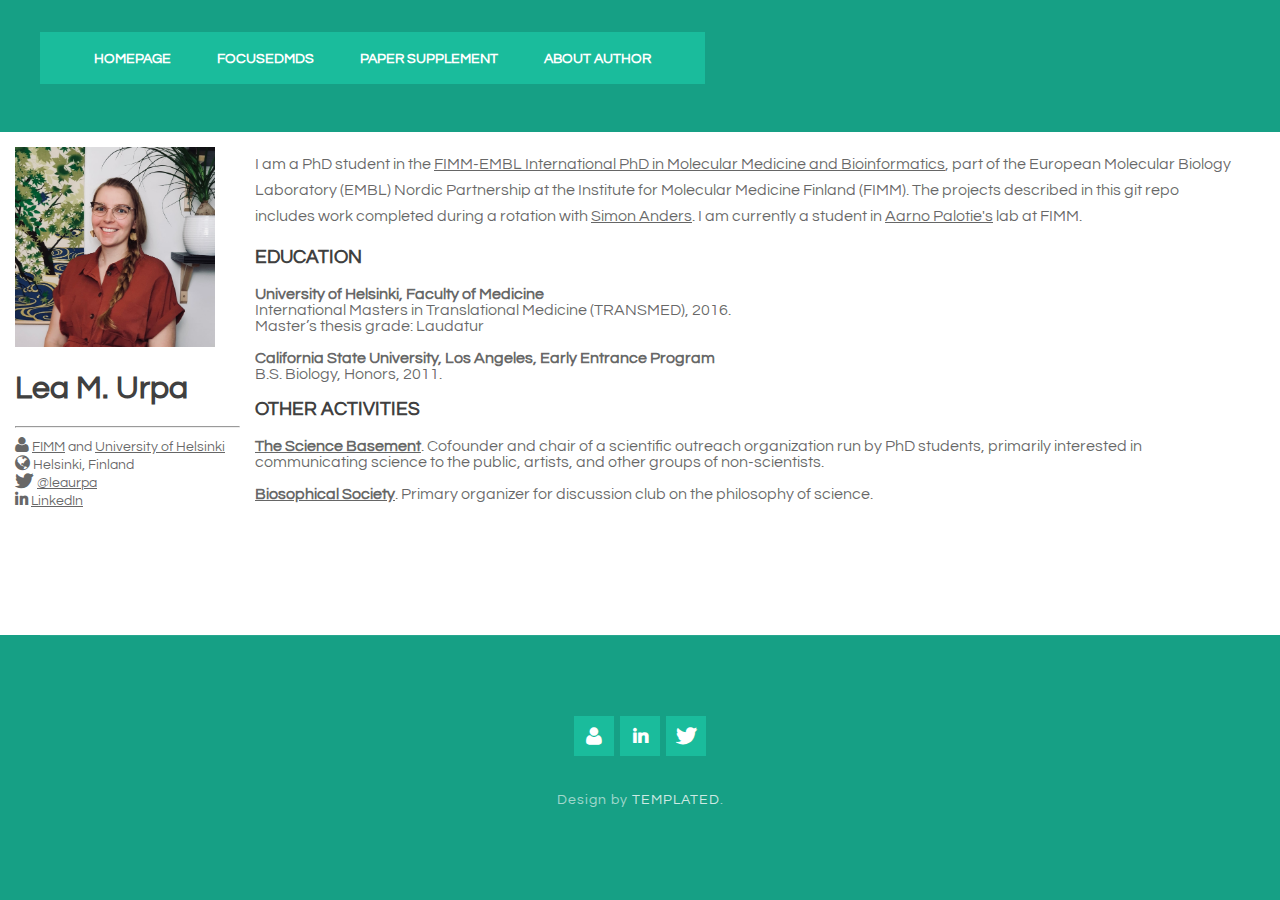
==== commit 6786f037: "updated profile picture" ====
--- a/About.html
+++ b/About.html
@@ -43,14 +43,14 @@
 
 <div class = "wrapper">
 	<div id='sidebar', class ="container">
-			<div class = "image", id = "profile_image"><img src="images/leaprofile.jpeg"></div>
+			<div class = "image", id = "profile_image"><img src="images/profile_2022_square.jpeg"></div>
 			<h1>Lea M. Urpa</h1>
 			<hr>
 			<ul class="fa-ul">
-				<li style="font-size:14px"><i class="icon icon-user"></i><a href='https://www.fimm.fi' target="_blank">FIMM</a> and <a href='https://www.helsinki.fi/en' target="_blank">University of Helsinki</a></li>
-				<li style="font-size:14px"><i class="icon icon-globe"></i>Helsinki, Finland</li>
-				<li style="font-size:14px"><i class="icon icon-twitter"></i><a href='https://twitter.com/leaurpa' target="_blank">@leaurpa</a></li>
-				<li style="font-size:14px"><i class="icon icon-linkedin" ></i><a href='https://www.linkedin.com/in/leaurpa/'> LinkedIn</a></li> 
+				<li style="font-size:14px"><i class="icon icon-user">  </i><a href='https://www.fimm.fi' target="_blank">FIMM</a> and <a href='https://www.helsinki.fi/en' target="_blank">University of Helsinki</a></li>
+				<li style="font-size:14px"><i class="icon icon-globe">  </i>Helsinki, Finland</li>
+				<li style="font-size:14px"><i class="icon icon-twitter">  </i><a href='https://twitter.com/leaurpa' target="_blank">@leaurpa</a></li>
+				<li style="font-size:14px"><i class="icon icon-linkedin">  </i><a href='https://www.linkedin.com/in/leaurpa/'> LinkedIn</a></li>
 				<li>&nbsp;</li>
 			</ul>
 	</div>
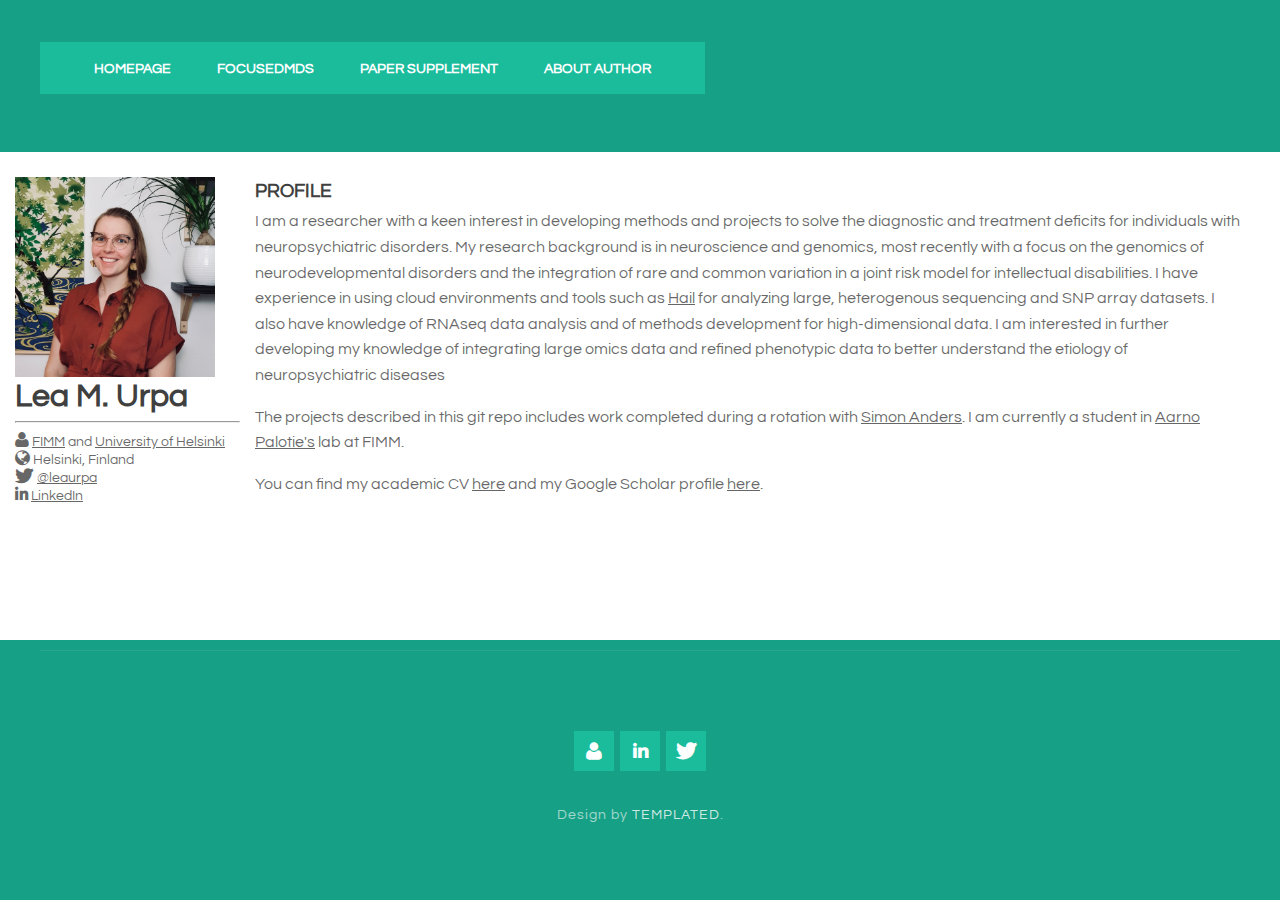
==== commit 73ed69a6: "updated profile and added link to CV and Google Scholar profile" ====
--- a/About.html
+++ b/About.html
@@ -55,43 +55,26 @@
 			</ul>
 	</div>
 	<div id="maintext", class="container">
-	<p>I am a PhD student in the 
-		<a href="https://www2.helsinki.fi/en/hilife-fimm/training/doctoral-training-at-fimm/fimm-embl-international-phd-programme"> FIMM-EMBL 
-			International PhD in Molecular Medicine and Bioinformatics</a>, part of the European Molecular 
-			Biology Laboratory (EMBL) Nordic Partnership at the Institute for Molecular Medicine Finland (FIMM). 
-			The projects described in this git repo includes work completed during a rotation with <a href="http://www.zmbh.uni-heidelberg.de/anders/">
-			Simon Anders</a>.
-			 I am currently a student in <a href= "https://www2.helsinki.fi/en/researchgroups/genomics-of-neurological-and-neuropsychiatric-disorders">Aarno Palotie's</a> lab at FIMM. 
-	</p>
-	<h3>EDUCATION</h3>
-	<p>
-		<ul>
-			<li> <b>University of Helsinki, Faculty of Medicine </b> <br>
-				International Masters in Translational Medicine (TRANSMED), 2016.<br>
-				Master’s thesis grade: Laudatur
-			</li>
-			<br>
-			<li> <b>California State University, Los Angeles, Early Entrance Program </b><br>
-				B.S. Biology, Honors, 2011. 
-			</li>
-		</ul>
-	</p>
-	<h3>OTHER ACTIVITIES</h3>
-	<p>
-	<ul>
-		<li><b><a href= "https://www.thesciencebasement.org"> 
-			The Science Basement</b></a>. 
-			Cofounder and chair of a scientific outreach organization run by PhD students, primarily interested 
-			in communicating science to the public, artists, and other groups of non-scientists.
-
-		</li>
-		<br>
-		<li><b><a href ="https://www.facebook.com/groups/1552688908324751"> 
-			Biosophical Society</b></a>. Primary organizer for discussion club 
-			on the philosophy of science.
-		</li>
-	</ul>
-	</p>
+		<h3>PROFILE</h3>
+		<p>I am a researcher with a keen interest in developing methods and projects to solve the diagnostic and treatment
+			deficits for individuals with neuropsychiatric disorders. My research background is in neuroscience and
+			genomics, most recently with a focus on the genomics of neurodevelopmental disorders and the integration of
+			rare and common variation in a joint risk model for intellectual disabilities. I have experience in using
+			cloud environments and tools such as <a href="https://hail.is/">Hail</a> for analyzing large, heterogenous
+			sequencing and SNP array datasets. I also have knowledge of RNAseq data analysis and of methods development
+			for high-dimensional data. I am interested in further developing my knowledge of integrating large omics data
+			and refined phenotypic data to better understand the etiology of neuropsychiatric diseases
+		</p>
+		<p>
+			The projects described in this git repo includes work completed during a rotation with
+			<a href="http://www.zmbh.uni-heidelberg.de/anders/"> Simon Anders</a>. I am currently a student in
+			<a href= "https://www2.helsinki.fi/en/researchgroups/genomics-of-neurological-and-neuropsychiatric-disorders">
+				Aarno Palotie's</a> lab at FIMM.
+		</p>
+		<p>
+			You can find my academic CV <a href=“https://lea-urpa.github.io/files/Urpa_CV_2023.pdf”>here</a> and my
+			Google Scholar profile <a href="https://scholar.google.com/citations?user=xcngHugAAAAJ&hl=en">here</a>.
+		</p>
 	</div>
 	</div>	
 
--- a/default.css
+++ b/default.css
@@ -5,8 +5,8 @@
 	
 	body
 	{
-		margin: 0px;
-		padding: 0px;
+		margin: 0;
+		padding: 0;
 		background: #16A085;
 		font-family: 'Questrial', sans-serif;
 		font-size: 12pt;
@@ -16,7 +16,7 @@
 	
 	h1, h2, h3
 	{
-		margin: 0 0 10 0;
+		margin: 0 0 8px 0;
 		padding: 0;
 		color: #404040;
 	}
@@ -54,7 +54,7 @@
 
 	.container
 	{
-		margin: 0px auto;
+		margin: 10px auto;
 		width: 1200px;
 	}
 
@@ -72,11 +72,11 @@
 	{
 		background-color:#EFF0F1;
 		padding:10px;
-		margin: 10px 0px 10px;
+		margin: 10px 0 10px;
 	}
 	.figure 
 	{
-		margin: 25px 0px 25px;
+		margin: 25px 0 25px;
 		border: 1px solid rgba(0,0,0,.1);
 		padding: 5px;
 	}
@@ -85,7 +85,7 @@
 /* CV content style                                                              */
 /*********************************************************************************/	
 #maintext {
-	padding:20px 0px 0px 0px;
+	padding:20px 0 0 0;
 }
 
 /*********************************************************************************/
@@ -192,7 +192,7 @@
 	.image
 	{
 		display: inline-block;
-		float:center;
+		float: none;
 	}
 	
 	.image img
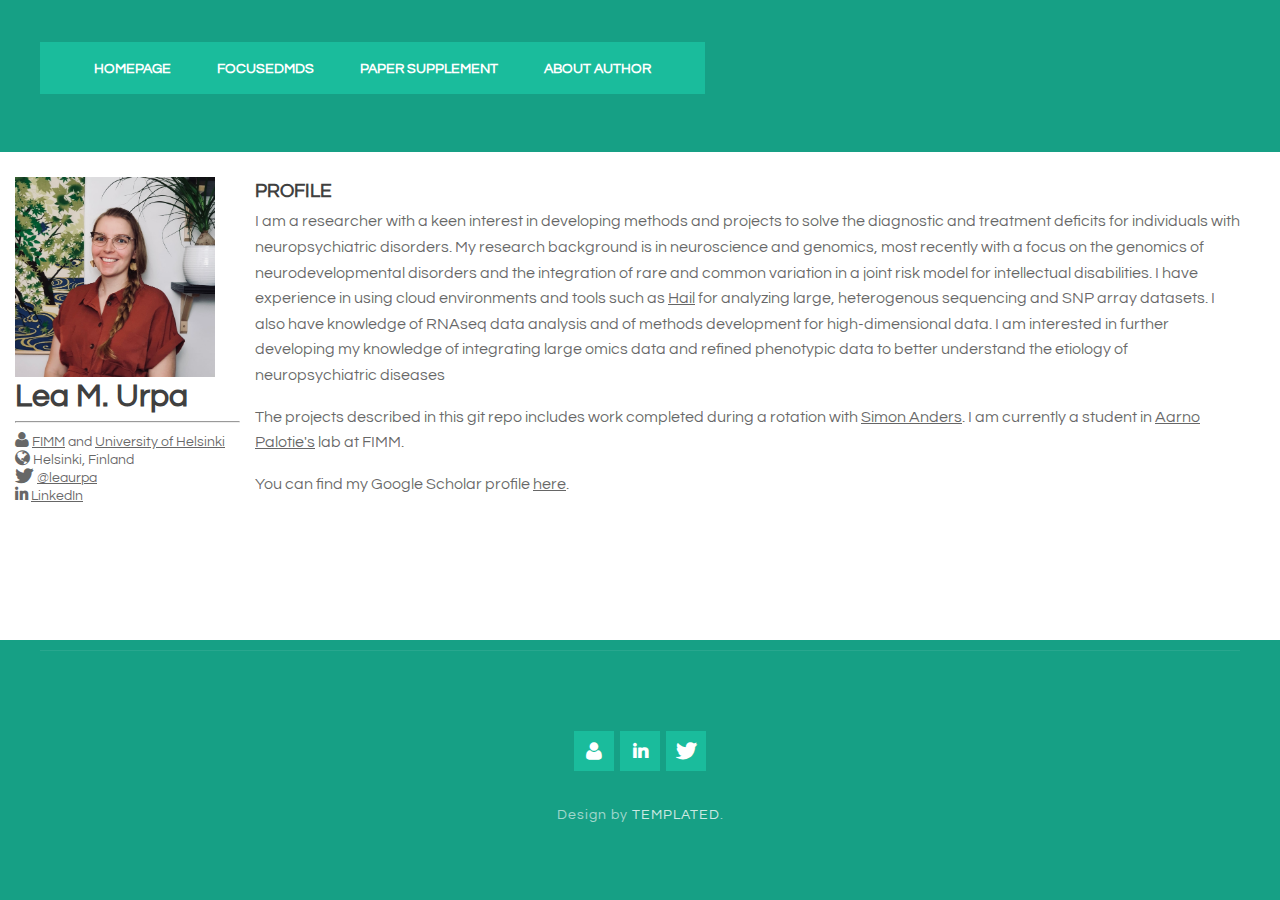
==== commit dca2ea61: "removed CV link for now" ====
--- a/About.html
+++ b/About.html
@@ -72,7 +72,7 @@
 				Aarno Palotie's</a> lab at FIMM.
 		</p>
 		<p>
-			You can find my academic CV <a href=“https://lea-urpa.github.io/files/Urpa_CV_2023.pdf”>here</a> and my
+			You can find my
 			Google Scholar profile <a href="https://scholar.google.com/citations?user=xcngHugAAAAJ&hl=en">here</a>.
 		</p>
 	</div>
